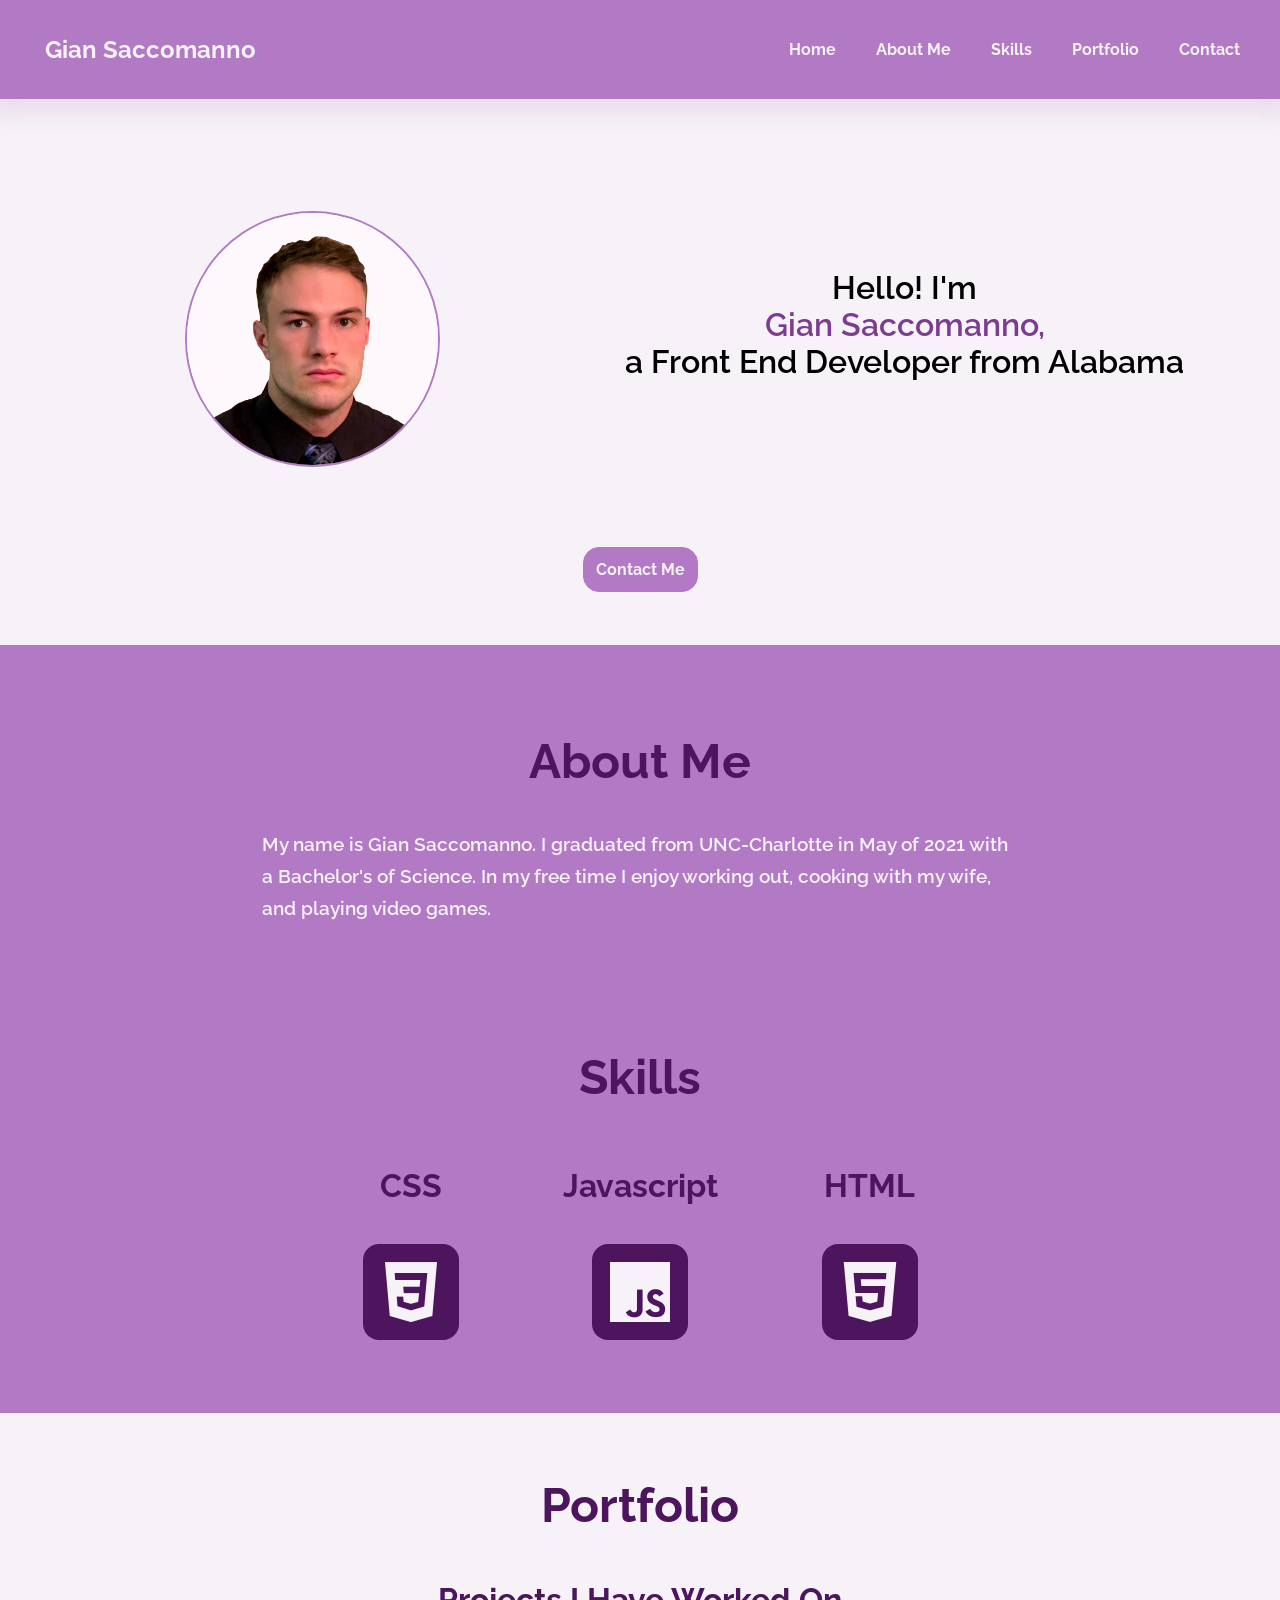
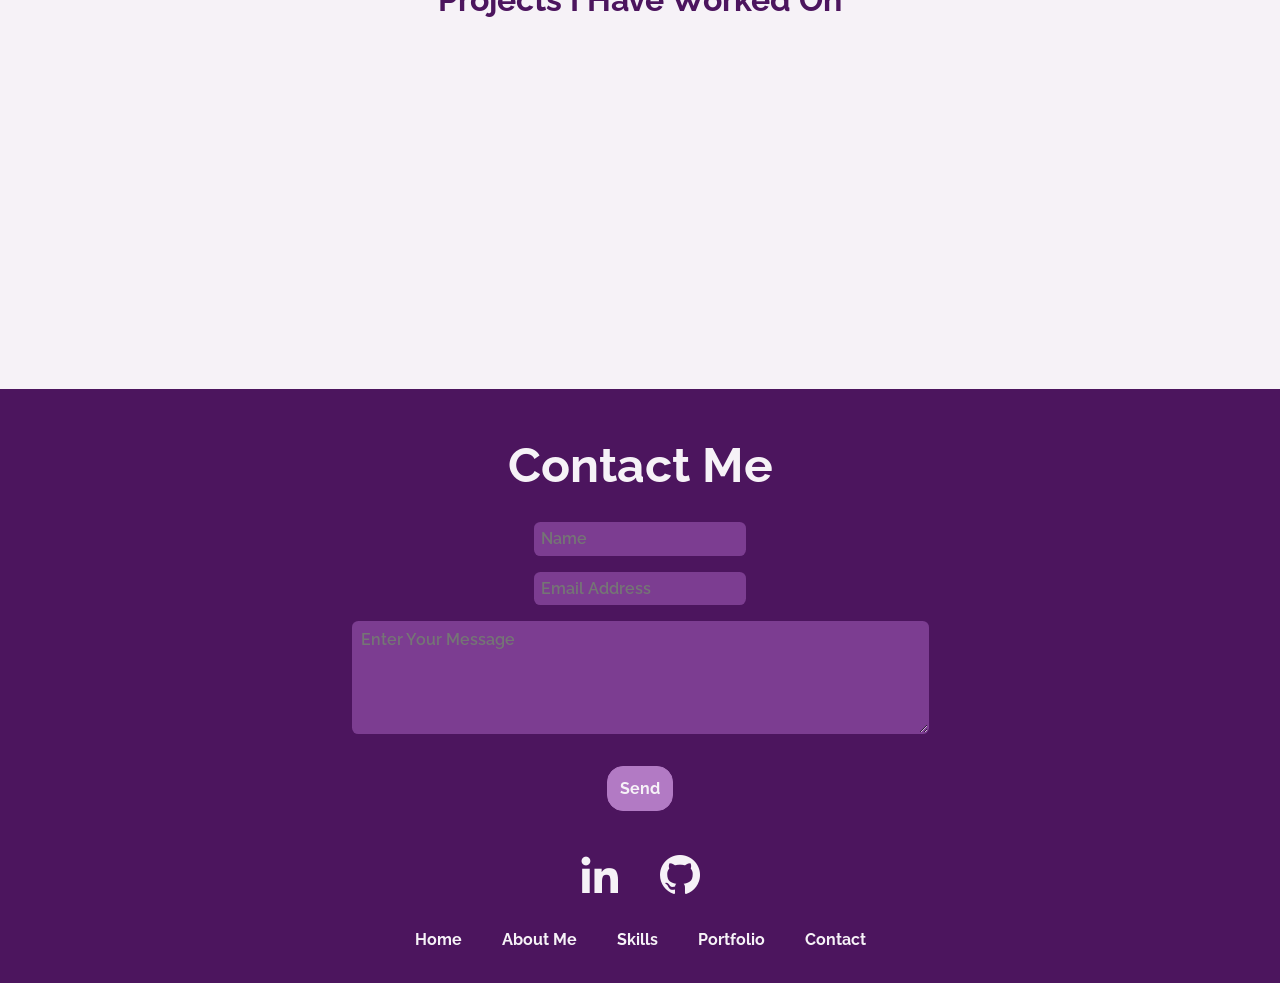
==== index.html @ a099f63d "No Folders Got files out of folders" ====
<!DOCTYPE html>
<html lang="en">
<head>
    <meta charset="UTF-8">
    <meta name="viewport" content="width=device-width, initial-scale=1.0">
    <link rel="stylesheet" href="style.css">
    <link href='https://unpkg.com/boxicons@2.1.4/css/boxicons.min.css' rel='stylesheet'>
    <title>Gian Saccomanno Portfolio</title>
</head>
<body>
    <!--Nav Bar-->
    <nav class="navbar">
        <div class="name">
            <h1><a href="https://www.linkedin.com/in/gian-saccomanno/" target="_blank">Gian Saccomanno</a></h1>
        </div>
        <ul>
            <li><a href="#main">Home</a></li>
            <li><a href="#about">About Me</a></li>
            <li><a href="#skills">Skills</a></li>
            <li><a href="#portfolio">Portfolio</a></li>
            <li><a href="#contact">Contact</a></li>
        </ul>
        <button id="hamburger" onclick="openMenu()"><i class='bx bx-menu'></i></i></button>
    </nav>
    <!--Main Section-->
    <section id="main" class="main">
        <div class="main">
            <img src="No Background.jpg"/>
        </div>
        <div class="about-me">
            <p class="about-me">Hello! I'm <span class="span">Gian Saccomanno, </span>a Front End Developer from Alabama</p>
        </div>
    </section>
    <!--Hire Button-->
    <div class="btn-div">
        <a href="#contact"><button class="btn">Contact Me</button></a>
    </div>
    <!--About Me-->
    <section id="about">
        <div id="about" class="description">
            <h2 class="about-header">About Me</h2>
            <p>My name is Gian Saccomanno. I graduated from UNC-Charlotte in May of 2021 with a Bachelor's of Science. In my free time I enjoy working out, cooking with my wife, and playing video games.</p>
        </div>
    </section>
    <!--Skills Section-->
    <div class="skill-header">
        <h1 id="skills">Skills</h1>
    </div>
    <section id="skills">
        <div class="lang" class="css">
            <h4>CSS</h4>
            <div class="icon"><i class='bx bxl-css3'></i></div>
        </div>    
        <div class="lang">
            <h4>Javascript</h4>
            <div class="icon"><i class='bx bxl-javascript' ></i></box-icon></div> 
        </div>
        <div class="lang">
            <h4>HTML</h4>
            <div class="icon"><i class='bx bxl-html5'></i></div>
        </div>
    </section>
    <!--Portfolio Section-->
    <section id="portfolio">
        <div class="port-header">
            <h1>Portfolio</h1>
        </div>
        <div class="projects">
            <h2>Projects I Have Worked On</h2>
        </div>
    </section>
    <!--Contact-->
    <section id="contact">
        <h1>Contact Me</h1>
        <form action="https://formspree.io/f/mbjnjwwp" method="post">
            <input type="text" name="name" placeholder="Name" required>
            <input type="email" name="email" placeholder="Email Address" required>
            <textarea rows="5" cols="60" name="text" placeholder="Enter Your Message" required></textarea>
            <button type="submit">Send</button>
        </form>
    </section>
    <!--Socials-->
    <section class="socials">
        <div class="socials-icon">
            <div class="icon"><a href="https://www.linkedin.com/in/gian-saccomanno/" target="_blank"><i class='bx bxl-linkedin'></i></a></div>
        </div>
        <div class="socials-icon">
            <div class="icon"><a href="https://github.com/GianMossimo" target="_blank"><i class='bx bxl-github'></i></a></div>
        </div>
    </section>
    <!--Footer-->
    <footer class="footer">
        <nav>
            <ul>
                <li><a href="#main">Home</a></li>
                <li><a href="#about">About Me</a></li>
                <li><a href="#skills">Skills</a></li>
                <li><a href="#portfolio">Portfolio</a></li>
                <li><a href="#contact">Contact</a></li>
            </ul>
        </nav>  
    </footer>
    <!--JS Section-->
    <script src="script.js"></script>
</body>
</html>
---- style.css ----
/* Font Family */
@import url('https://fonts.googleapis.com/css2?family=Raleway:ital,wght@0,100;0,200;0,300;0,400;0,500;0,600;0,700;0,800;0,900;1,100;1,200;1,300;1,400;1,500;1,600;1,700;1,800;1,900&display=swap');

/* Sizing and Behavior */
* {
    margin: 0;
    padding: 0;
    box-sizing: border-box;
    font-family: 'Raleway', Helvetica, Arial, sans-serif;
    font-size: 16px;
}

body {
    min-height: 100vh;
}

html {
    scroll-behavior: smooth;
}

/* Navigation Menu */
nav .name a {
    display: flex;
    font-size: 1.5rem;
    text-decoration: none;
    color: #F6F2F7;
    margin-left: 2rem;
    padding: 0.8rem;
}

nav {
    display: flex;
    z-index: 20;
    position: sticky;
    justify-content: space-between;
    align-items: center;
    background-color: #B27AC4;
    box-shadow: 0 5px 20px 10px rgba(170, 110, 165, 0.15);
}

nav li {
    list-style: none;
}

a,
nav .name a {
    list-style: none;
    text-decoration: none;
    color: #F6F2F7;
    font-weight: bold;
    transition: all ease-in 0.3s;
}

/* Hover Properties */
a:hover {
    color: #4C155E;
    font-size: 1.1rem;
}

nav .name a:hover {
    color: #4C155E;
    padding: 0.5rem;
    font-size: 1.7rem;
    cursor: pointer;
}

/* Button */
nav button {
    display: none;
    padding: 0.8rem;
    background-color: transparent;
    border: none;
    cursor: pointer;
    transition: all ease-in-out 0.3s;
}

nav button:hover {
    padding: 0.7rem;
}

nav button i {
    color: #F6F2F7;
    font-size: 3rem;
    transition: all ease-in-out 0.3s;
}

nav button i:hover {
    font-size: 3.2rem;
    color: #4C155E;
}

nav button i:active {
    color: #F6F2F7;
}

nav button #hamburger {
    display: flex;
    align-items: center;
    justify-content: center;
    padding: 0.5rem;
    color: #F6F2F7;
}

/* Positioning for Navigation */
nav ul {
    display: flex;
    flex-flow: row wrap;
    margin: 2rem;
    padding: 0.5rem;
    gap: 40px;
}

/* Main Section */
.main {
    z-index: 1;
    margin: 0 auto;
    display: flex;
    flex-flow: row wrap;
    background-color: #F6F2F7;
    height: 450px;
}

.main img {
    display: flex;
    height: 16rem;
    width: auto;
    margin-top: 7rem;
    border-radius: 50%;
    border: 2px solid #B27AC4;
    justify-content: center;
    align-content: center;
    background: none;
    transition: all ease-in 0.3s;
}

.main img:hover {
    transform: scale(1.1);
}

/* Self Description/Main Section */
.about-me {
    display: flex;
    justify-content: center;
    align-items: center;
    flex-flow: column wrap;
    margin-bottom: 0rem;
    margin-right: 3rem;
}

.span {
    color: #7C3D91;
    transition: all ease-in 0.3s;
}

.span:hover {
    color: #B27AC4;
    padding: 1rem;
}

.about-me span,
.about-me p {
    font-size: 2rem;
    font-weight: 600;
}

/* Hire Me Button Styling */
.btn-div {
    display: flex;
    flex-flow: row wrap;
    justify-content: center;
    align-content: center;
    background-color: #F6F2F7;
    margin-top: 0;
    height: 6rem;
}

.btn-div .btn {
    background-color: #B27AC4;
    color: #F6F2F7;
    padding: 0.75rem;
    margin-bottom: 3.5rem;
    border-radius: 1rem;
    border: 1px solid #B27AC4;
    font-weight: 700;
    transition: all ease-in 0.3s;
}

.btn:hover {
    background-color: #4C155E;
    color: #F6F2F7;
    padding: 1rem;
    border-radius: 1rem;
    border: 1px solid #B27AC4;
    font-weight: 800;
    cursor: pointer;
}

/* About Me */
#about {
    display: flex;
    flex-flow: column wrap;
    justify-content: center;
    align-content: center;
    align-items: center;
    padding: 0.2rem;
    height: 20rem;
    background-color: #B27AC4;
}

#about .description {
    line-height: 2rem;
}

.about-header {
    color: #4C155E;
    margin-top: 4.5rem;
    font-size: 3rem;
    padding: 1.2rem;
}

#about .description p {
    margin: 2rem 16rem;
    font-size: 1.2rem;
    color: #F6F2F7;
    font-weight: 600;
    transition: all ease-in-out 0.5s;
}

#about .description p:hover {
    margin: 0.9rem 15.2rem;
    font-size: 1.25rem;
}

/* Skills Section */
.skill-header {
    display: flex;
    flex-flow: row wrap;
    justify-content: center;
    background-color: #B27AC4;
    color: #4C155E;
}

.skill-header h1 {
    font-size: 3rem;
}

#skills {
    display: flex;
    height: 14rem;
    justify-content: center;
    align-items: center;
    gap: 2.5rem;
    background-color: #B27AC4;
}

.lang,
.icon {
    display: flex;
    flex-flow: column;
    justify-content: center;
    align-items: center;
    border-radius: 1rem;
    color: #F6F2F7;
}

.lang {
    padding: 1rem 2rem 4rem;
    margin-bottom: 3rem;
}

.lang h4 {
    font-size: 2rem;
    color: #4C155E;
}

.lang .icon {
    display: flex;
    height: 5rem;
    width: 5rem;
    padding: 3rem;
    justify-content: center;
    align-items: center;
    margin-top: 2.5rem;
    background-color: #4C155E;
    transition: all ease-in-out 0.3s;
}

.icon i {
    font-size: 5rem;
    transition: all ease-in-out 0.05s;
}

.icon i:hover,
.lang .icon:hover {
    font-size: 5.2rem;
    cursor: pointer;
    color: #B27AC4;
    padding: 3.5rem;
}

/* Porftolio Section */
#portfolio {
    height: 36rem;
    display: flex;
    flex-flow: column;
    align-items: center;
    background-color: #F6F2F7;
    color: #4C155E;
}

.port-header {
    margin-top: 4rem;
}

.port-header h1 {
    font-size: 3rem;
}

.projects h2 {
    font-size: 2rem;
}

.projects {
    margin-top: 3rem;
}

/* Contact Form */
#contact {
    height: 28.15rem;
    display: flex;
    flex-flow: column wrap;
    background-color: #4C155E;
    color: #F6F2F7;
}

#contact h1 {
    display: flex;
    align-items: center;
    justify-content: center;
    font-size: 3rem;
    margin-top: 3rem;
    margin-bottom: 1.8rem;
}

#contact form {
    display: flex;
    flex-flow: column wrap;
    align-items: center;
    justify-content: center;
    gap: 1rem;
}

#contact form input {
    background-color: #7C3D91;
    color: #F6F2F7;
    font-weight: 600;
    border-radius: 0.4rem;
    border: solid 1px transparent;
    padding: 0.4rem;
    transition: all ease-in 0.3s;    
}

#contact form input:hover {
    background-color: #4C155E;
    color: #F6F2F7;
    padding: 0.5rem;
    border-radius: 1rem;
    border: 1px solid #4C155E;
    font-weight: 800;
    cursor: pointer;
    border-bottom: solid 2px #B27AC4;
}

#contact form input:focus-within {
    outline: none;
    border-bottom: solid 2px #B27AC4;
}

#contact form textarea {
    background-color: #7C3D91;
    color: #F6F2F7;
    font-weight: 600;
    border-radius: 0.4rem;
    border: solid 1px transparent;
    padding: 0.5rem;
    transition: all ease-in 0.3s;
}

#contact form textarea:hover {
    background-color: #4C155E;
    color: #F6F2F7;
    padding: 0.5rem;
    border-radius: 1rem;
    border: 1px solid #4C155E;
    font-weight: 800;
    cursor: pointer;
    border-bottom: solid 2px #B27AC4;
}

#contact form textarea:focus-within {
    outline: none;
    border-bottom: solid 2px #B27AC4;
    background-color: #4C155E;
}

#contact form button {
    background-color: #B27AC4;
    color: #F6F2F7;
    padding: 0.75rem;
    margin-top: 1rem;
    border-radius: 1rem;
    border: 1px solid #B27AC4;
    font-weight: 700;
    transition: all ease-in 0.3s;    
}

#contact form button:hover {
    background-color: #4C155E;
    color: #B27AC4;
    padding: 1rem;
    border-radius: 1rem;
    border: 1px solid #4C155E;
    font-weight: 800;
    cursor: pointer;    
}

/* Socials */
.socials {
    display: flex;
    justify-content: center;
    align-items: start;
    height: 5rem;
    gap: 2rem;
    background-color: #4C155E;
}

.socials-icon i {
    margin-top: 0.7rem;
    font-size: 3rem;
    transition: all ease-in-out 0.3s;
}

.socials-icon i:hover {
    font-size: 3.4rem;
    cursor: pointer;
    color: #B27AC4;
    padding: 0.05rem;
}

/* Footer */
.footer nav {
    justify-content: center;
    background-color: #4C155E;
    box-shadow: none;
    height: 4rem;
}

.footer nav ul {
    margin-bottom: 3.5rem;
}

.footer nav a:hover {
    color: #B27AC4;
}

/* Responsive Styles */

/* iPad Air 820x1180 */
@media only screen and (max-width: 850px) {

    /* JS Menu Button */

    nav .name a {
        font-size: 1.2rem;
    }   

    nav ul {
        display: none;
        margin-right: 0;
        padding: 0rem;
        gap: 30px;
    }

    nav.open h1 {
        display: none;
    }

    nav.open ul {
        display: flex;
    }

    nav button#hamburger {
        display: flex;
    }

    .main {
        flex-flow: column;
        align-items: center;
        justify-content: center;
        height: 550px;
    }

    .main img {
        margin-bottom: 1rem;
    }

    .about-me {
        margin: 0 auto;
    }

    .about-me p {
        font-size: 2rem;
        margin-top: 2rem;
        margin-bottom: 10rem;
    }  
    
    .about-me span {
        font-size: 2rem;
    }

    .span:hover {
        padding: 0.5rem;
    }

    .btn-div {
        height: 2rem;
    }
    
    .btn-div .btn {
        margin-bottom: 5.5rem;
    } 

    #about {
        flex-flow: column;
        padding: 0rem;
        height: 15rem;
    }
    
    .about-header {
        margin-top: 4.5rem;
        font-size: 2.5rem;
        padding: 1rem;
    }
    
    #about .description p {
        margin: 1rem 6rem;
    }
    
    #about .description p:hover {
        margin: 0.9rem 5.5rem;
        font-size: 1.25rem;
    }
    
    .skill-header {
        font-size: 2.5rem;
    }
    
    #skills {
        height: 13rem;
        gap: 2rem;
    }
    
}

/* iPad Pro */
@media only screen and (max-width: 1125px) and (min-width: 851px) {

    /* JS Menu Button */

    nav .name a {
        font-size: 1.2rem;
    }   

    nav ul {
        display: none;
        margin-right: 0;
        padding: 0rem;
        gap: 30px;
    }

    nav.open h1 {
        display: none;
    }

    nav.open ul {
        display: flex;
    }

    nav button#hamburger {
        display: flex;
    }

    .main {
        flex-flow: row;
        align-items: center;
        justify-content: center;
        height: 400px;
    }

    .main img {
        margin-bottom: 10rem;
    }

    .about-me {
        margin: 0 auto;
    }

    .about-me p {
        margin-top: 2rem;
        margin-bottom: 6rem;
    }  

    .btn-div {
        height: 2rem;
    }
    
    .btn-div .btn {
        margin-top: 2rem;
        margin-bottom: 6rem;
    } 

    #about {
        flex-flow: column;
        padding: 0rem;
        height: 15rem;
    }
    
    .about-header {
        margin-top: 4.5rem;
        font-size: 2.5rem;
        padding: 1rem;
    }
    
    #about .description p {
        margin: 1rem 6rem;
    }
    
    #about .description p:hover {
        margin: 0.9rem 5.5rem;
        font-size: 1.25rem;
    }
    
}

/* Miscellaneous */
@media only screen and (max-width: 750px) {

    /* JS Menu Button */

    nav .name a {
        display: none;
    }   

    nav {
        display: flex;
        flex-flow: column-reverse;
    }

    nav.open h1 {
        display: none;
    }

    nav.open ul {
        display: flex;
        flex-flow: column-reverse;
        padding: 1rem;
    }

    nav button#hamburger {
        display: flex;
        font-size: 2rem;
    }

    nav ul {
        margin: 0;
        padding: 0.4rem;
        gap: 5px;
    }

    nav ul li {
        font-size: 2px;
    }

    .skill-header {
        padding: 2rem;
    }

}

/* iPhone 14 Pro Max */
@media only screen and (max-width: 550px) and (min-width: 360px) {

    /* JS Menu Button */

    nav .name a {
        display: none;
    }   

    nav {
        display: flex;
        flex-flow: column-reverse;
    }

    nav.open h1 {
        display: none;
    }

    nav.open ul {
        display: flex;
        flex-flow: column-reverse;
        padding: 1rem;
    }

    nav button#hamburger {
        display: flex;
        font-size: 2rem;
    }

    nav ul {
        margin: 0;
        padding: 0.4rem;
        gap: 5px;
    }

    nav ul li {
        font-size: 2px;
    }

    .main {
        flex-flow: column;
        align-items: center;
        justify-content: center;
        height: 400px;
    }

    .main img {
        height: 10rem;
        margin-top: 6rem;
        margin-bottom: 0.6rem;
    }

    .about-me {
        margin: 0 auto;
    }

    .about-me p {
        font-size: 1rem;
        margin-top: 2rem;
        margin-bottom: 8rem;
    }  
    
    .about-me span {
        font-size: 1rem;
    }

    .span:hover {
        padding: 0.5rem;
    }

    .btn-div {
        height: 2rem;
    }
    
    .btn-div .btn {
        margin-bottom: 5.5rem;
    } 

    #about {
        flex-flow: column;
        padding: 0rem;
        height: 23rem;
    }
    
    .about-header {
        font-size: 2rem;
        padding: 1rem;
    }
    
    #about .description p {
        font-size: 1rem;
        margin: 1rem 2rem;
    }
    
    #about .description p:hover {
        font-size: 1.05rem;
        margin: 0.9rem 1.8rem;
    }
    
    .skill-header {
        flex-flow: column;
        height: 14rem;
    }

    .skill-header h1 {
        font-size: 2rem;
    }
    
    #skills {
        display: flex;
        flex-flow: column;
        height: 43rem;
        gap: 0rem;
    }

    .lang h4 {
        font-size: 1.8rem;
    }
    
    .lang {
        padding: 0.8rem 1.5rem 2rem;
        margin-bottom: 1rem;
    }

    .port-header h1 {
        font-size: 2rem;
    }
    
    .projects h2 {
        font-size: 1.8rem;
    }

    #contact form textarea {
        padding: 0.5rem;
        width: 90%;
    }
    
}

/* iPhone SE */
@media only screen and (max-width: 400px) and (min-width: 300px) {

    /* JS Menu Button */

    nav .name a {
        display: none;
    }    

    nav {
        display: flex;
        flex-flow: column-reverse;
    }

    nav.open h1 {
        display: none;
    }

    nav.open ul {
        display: flex;
        flex-flow: column-reverse;
        padding: 1rem;
    }

    nav button#hamburger {
        display: flex;
        font-size: 2rem;
    }

    nav ul {
        margin: 0;
        padding: 0.4rem;
        gap: 5px;
    }

    nav ul li {
        font-size: 2px;
    }

}
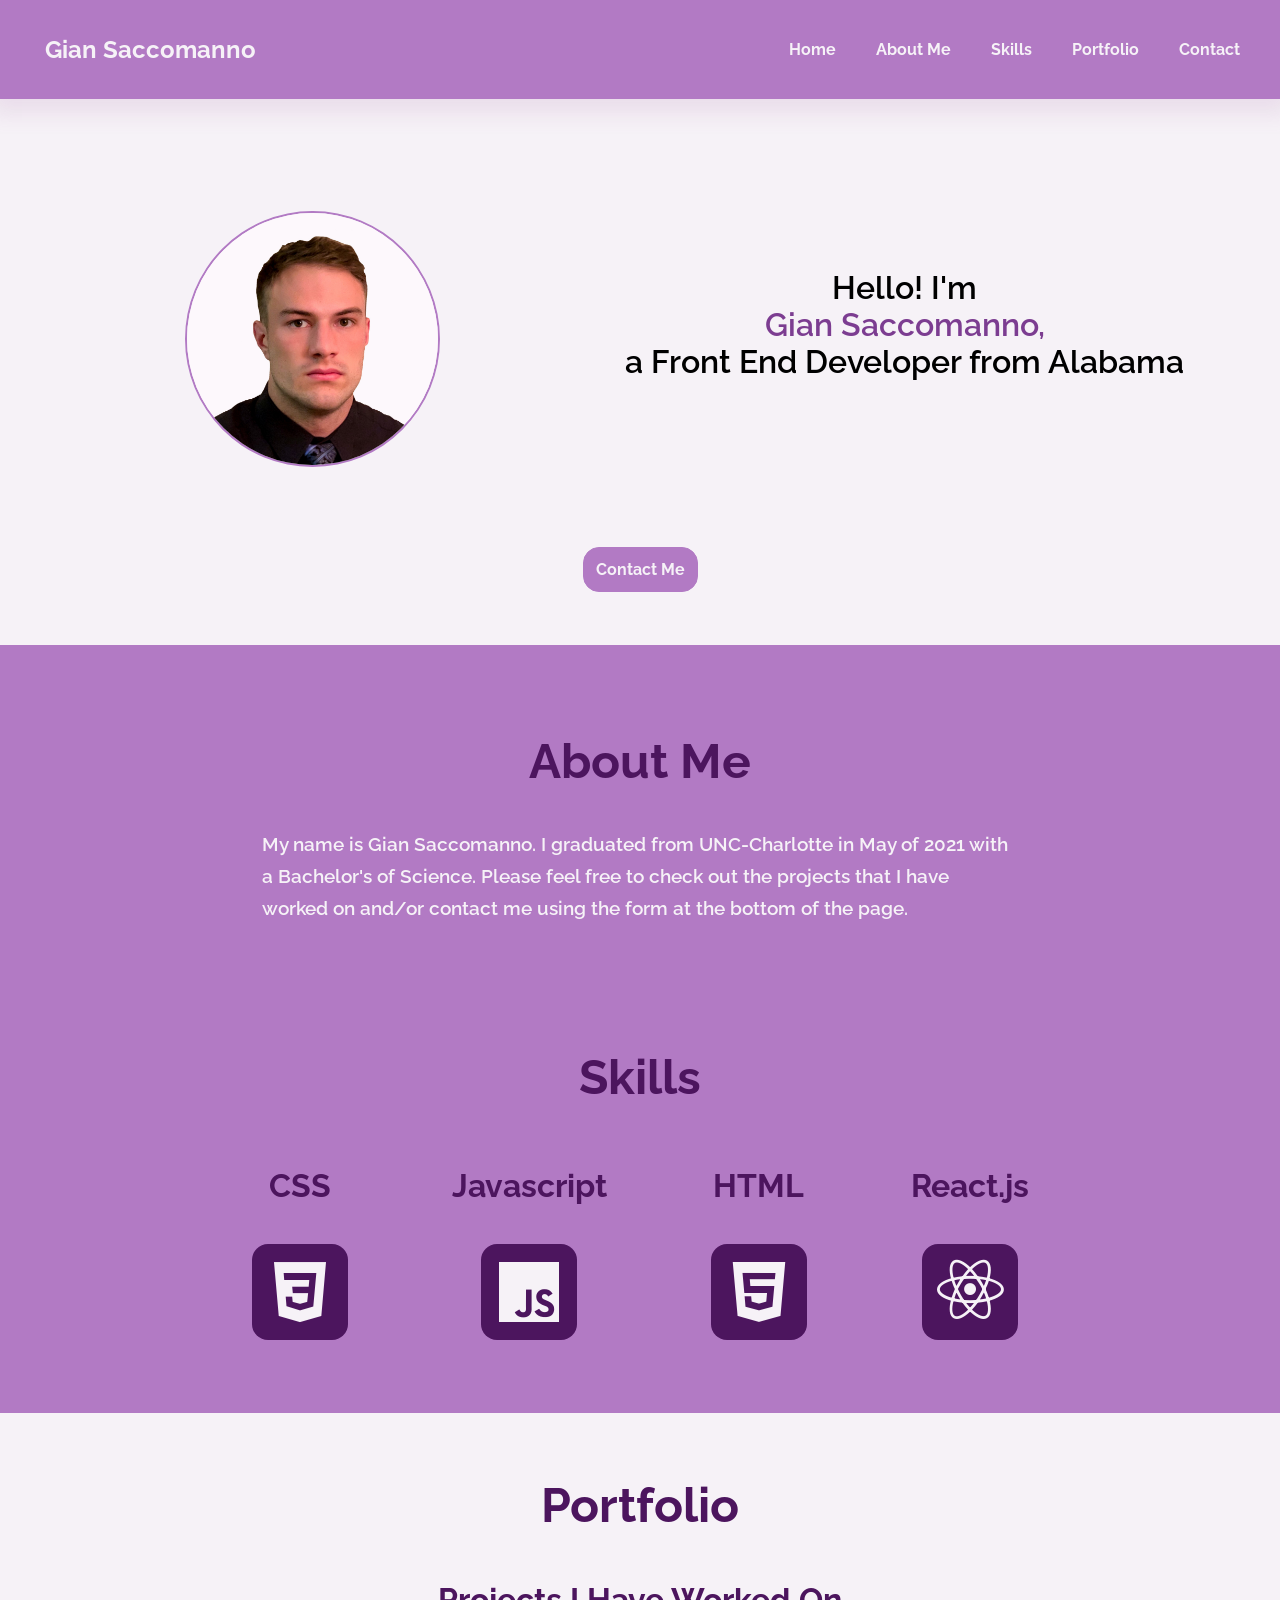
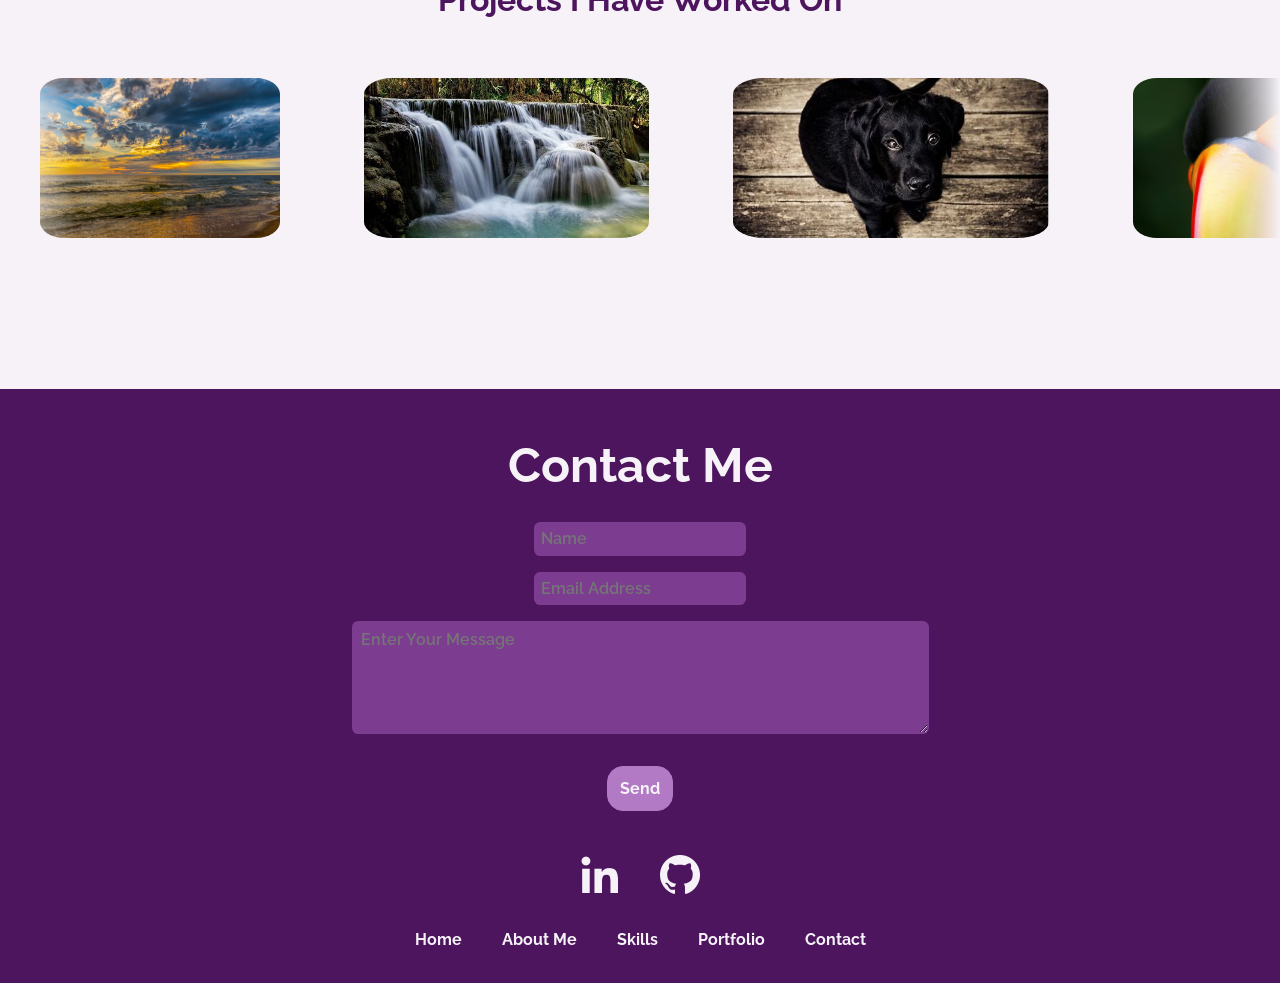
==== commit 8c046697: "Carousel Animation CSS carousel animation" ====
--- a/index.html
+++ b/index.html
@@ -39,7 +39,7 @@
     <section id="about">
         <div id="about" class="description">
             <h2 class="about-header">About Me</h2>
-            <p>My name is Gian Saccomanno. I graduated from UNC-Charlotte in May of 2021 with a Bachelor's of Science. In my free time I enjoy working out, cooking with my wife, and playing video games.</p>
+            <p>My name is Gian Saccomanno. I graduated from UNC-Charlotte in May of 2021 with a Bachelor's of Science. Please feel free to check out the projects that I have worked on and/or contact me using the form at the bottom of the page.</p>
         </div>
     </section>
     <!--Skills Section-->
@@ -59,6 +59,10 @@
             <h4>HTML</h4>
             <div class="icon"><i class='bx bxl-html5'></i></div>
         </div>
+        <div class="lang">
+            <h4>React.js</h4>
+            <div class="icon"><i class='bx bxl-react'></i></div>
+        </div>
     </section>
     <!--Portfolio Section-->
     <section id="portfolio">
@@ -67,6 +71,20 @@
         </div>
         <div class="projects">
             <h2>Projects I Have Worked On</h2>
+        </div>
+        <div class="carousel">
+            <div class="slide">
+                <img src="stock-img-1.jpg" />
+                <img src="stock-img-2.jpg" />
+                <img src="stock-img-3.jpg" />
+                <img src="stock-img-4.jpg" />
+            </div>
+            <div class="slide">
+                <img src="stock-img-1.jpg" />
+                <img src="stock-img-2.jpg" />
+                <img src="stock-img-3.jpg" />
+                <img src="stock-img-4.jpg" />
+            </div>
         </div>
     </section>
     <!--Contact-->
--- a/style.css
+++ b/style.css
@@ -54,13 +54,10 @@
 /* Hover Properties */
 a:hover {
     color: #4C155E;
-    font-size: 1.1rem;
 }
 
 nav .name a:hover {
     color: #4C155E;
-    padding: 0.5rem;
-    font-size: 1.7rem;
     cursor: pointer;
 }
 
@@ -226,11 +223,6 @@
     transition: all ease-in-out 0.5s;
 }
 
-#about .description p:hover {
-    margin: 0.9rem 15.2rem;
-    font-size: 1.25rem;
-}
-
 /* Skills Section */
 .skill-header {
     display: flex;
@@ -322,6 +314,59 @@
 
 .projects {
     margin-top: 3rem;
+}
+
+/* Image Carousel Portfolio */
+@keyframes slide {
+    from {
+        transform: translateX(0);
+    } to {
+        transform: translateX(-100%);
+    }
+}
+
+.carousel {
+    overflow: hidden;
+    width: 100%;
+    margin: 0;
+    padding: 60px 0;
+    white-space: nowrap;
+    position: relative;
+}
+
+.carousel::before,
+.carousel::after {
+    position: absolute;
+    top: 0;
+    width: 75px;
+    height: 100%;
+    content: '';
+    z-index: 2;
+}
+
+.carousel::before {
+    left: 0;
+    background: linear-gradient(to left, rgba(255, 255, 255, 0), #F6F2F7);
+}
+
+.carousel::after {
+    right: 0;
+    background: linear-gradient(to right, rgba(255, 255, 255, 0), #F6F2F7);
+}
+
+.carousel:hover .slide {
+    animation-play-state: paused;
+}
+
+.slide {
+    display: inline-block;
+    animation: 20s slide infinite linear;
+}
+
+.slide img {
+    height: 10rem;
+    margin: 0 40px;
+    border-radius: 10%;
 }
 
 /* Contact Form */
@@ -437,14 +482,14 @@
 .socials-icon i {
     margin-top: 0.7rem;
     font-size: 3rem;
-    transition: all ease-in-out 0.3s;
+    transition: all ease-in-out 0.25s;
 }
 
 .socials-icon i:hover {
     font-size: 3.4rem;
     cursor: pointer;
     color: #B27AC4;
-    padding: 0.05rem;
+    padding: 0rem;
 }
 
 /* Footer */
@@ -730,7 +775,7 @@
         flex-flow: column;
         align-items: center;
         justify-content: center;
-        height: 400px;
+        height: 500px;
     }
 
     .main img {
@@ -768,7 +813,7 @@
     #about {
         flex-flow: column;
         padding: 0rem;
-        height: 23rem;
+        height: 26rem;
     }
     
     .about-header {
@@ -798,7 +843,7 @@
     #skills {
         display: flex;
         flex-flow: column;
-        height: 43rem;
+        height: 58rem;
         gap: 0rem;
     }
 
@@ -827,7 +872,7 @@
 }
 
 /* iPhone SE */
-@media only screen and (max-width: 400px) and (min-width: 300px) {
+@media only screen and (max-width: 400px) and (min-width: 200px) {
 
     /* JS Menu Button */
 
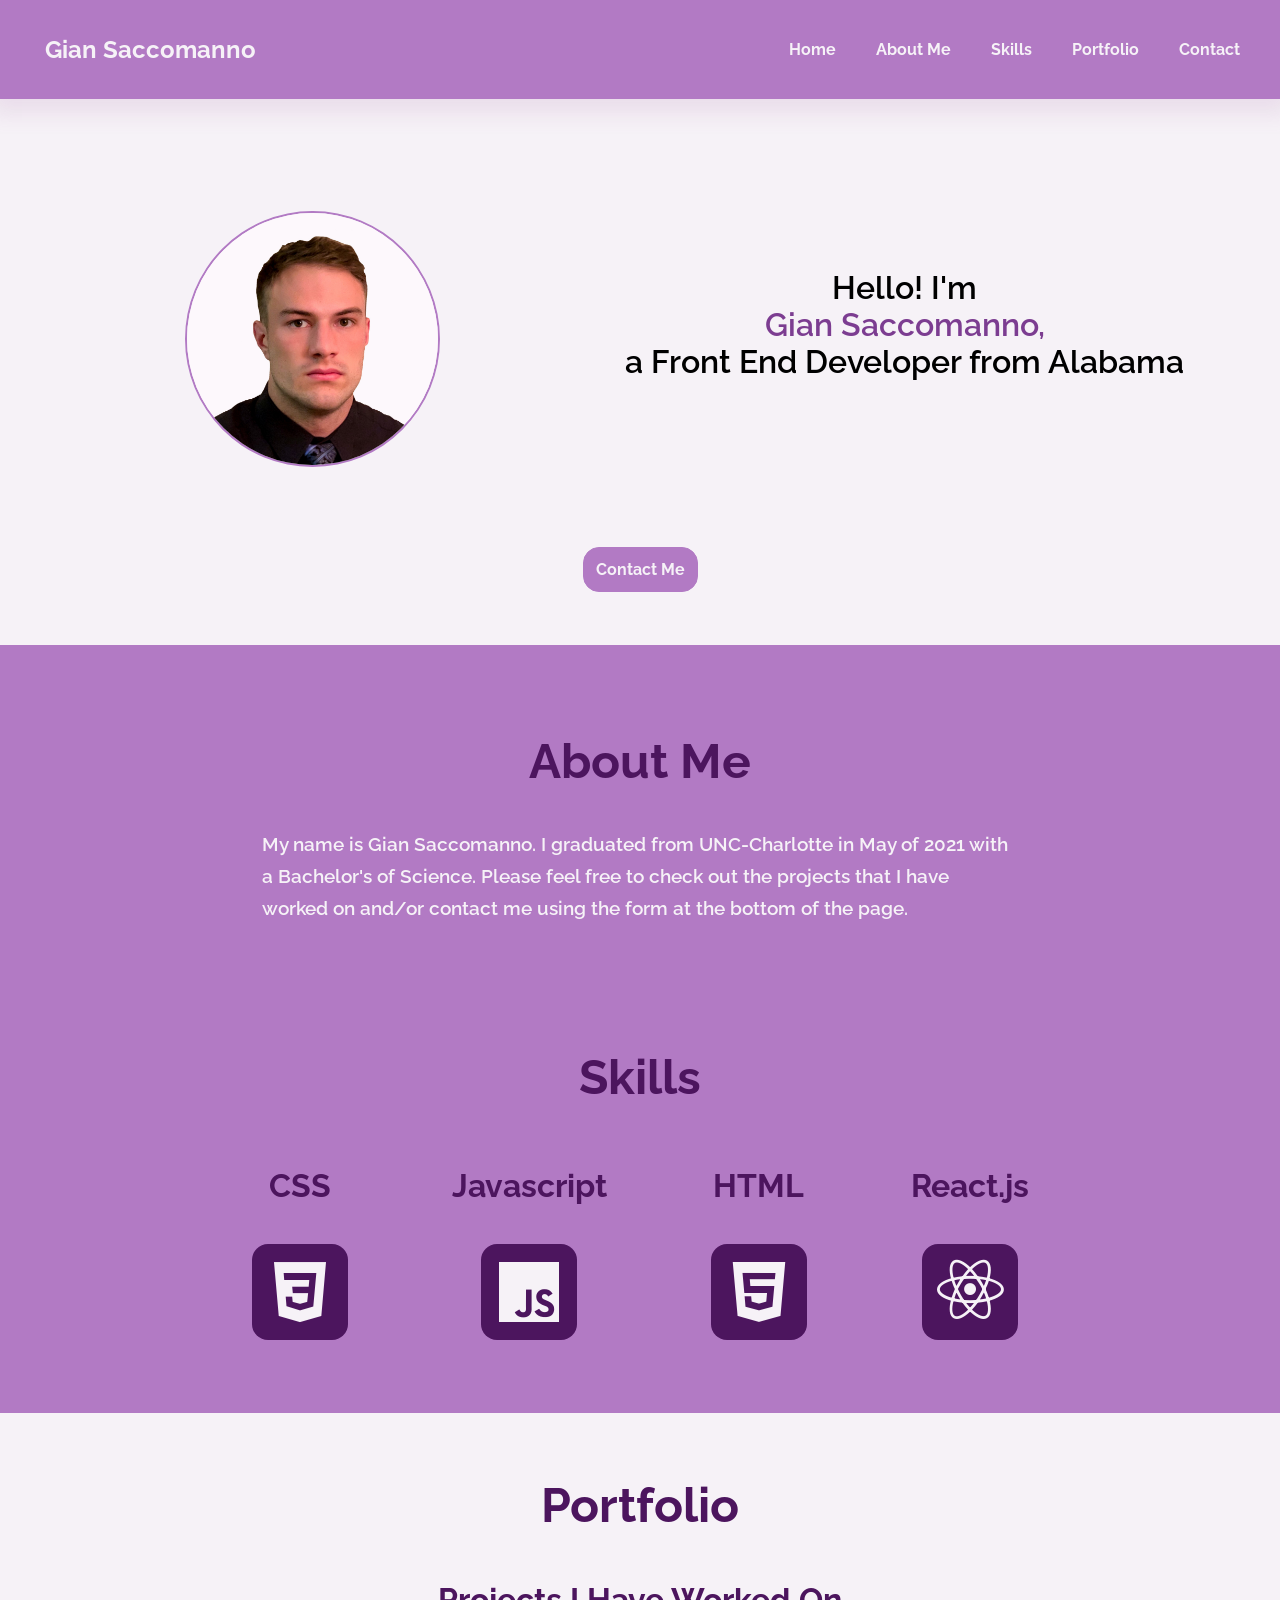
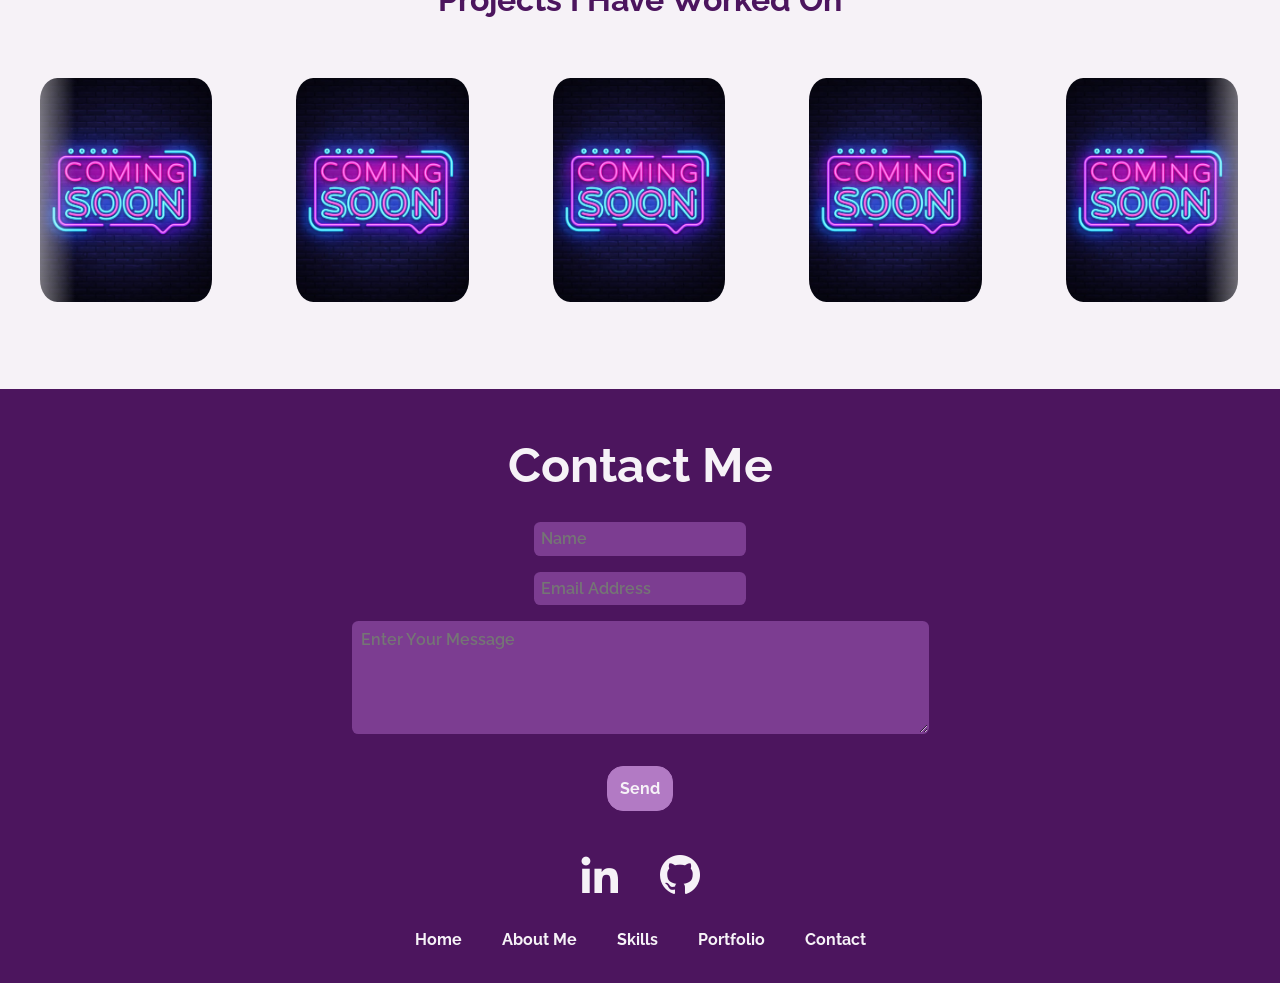
==== commit a44fdbc8: "iPad Format Changed formatting" ====
--- a/index.html
+++ b/index.html
@@ -74,16 +74,16 @@
         </div>
         <div class="carousel">
             <div class="slide">
-                <img src="stock-img-1.jpg" />
-                <img src="stock-img-2.jpg" />
-                <img src="stock-img-3.jpg" />
-                <img src="stock-img-4.jpg" />
+                <img src="coming-soon.jpg" />
+                <img src="coming-soon.jpg" />
+                <img src="coming-soon.jpg" />
+                <img src="coming-soon.jpg" />
             </div>
             <div class="slide">
-                <img src="stock-img-1.jpg" />
-                <img src="stock-img-2.jpg" />
-                <img src="stock-img-3.jpg" />
-                <img src="stock-img-4.jpg" />
+                <img src="coming-soon.jpg" />
+                <img src="coming-soon.jpg" />
+                <img src="coming-soon.jpg" />
+                <img src="coming-soon.jpg" />
             </div>
         </div>
     </section>
--- a/style.css
+++ b/style.css
@@ -364,7 +364,7 @@
 }
 
 .slide img {
-    height: 10rem;
+    height: 14rem;
     margin: 0 40px;
     border-radius: 10%;
 }
@@ -578,7 +578,7 @@
     #about {
         flex-flow: column;
         padding: 0rem;
-        height: 15rem;
+        height: 18rem;
     }
     
     .about-header {
@@ -601,8 +601,8 @@
     }
     
     #skills {
-        height: 13rem;
-        gap: 2rem;
+        height: 15rem;
+        gap: 0.5rem;
     }
     
 }
@@ -813,7 +813,7 @@
     #about {
         flex-flow: column;
         padding: 0rem;
-        height: 26rem;
+        height: 40rem;
     }
     
     .about-header {
@@ -826,14 +826,9 @@
         margin: 1rem 2rem;
     }
     
-    #about .description p:hover {
-        font-size: 1.05rem;
-        margin: 0.9rem 1.8rem;
-    }
-    
     .skill-header {
         flex-flow: column;
-        height: 14rem;
+        height: 10rem;
     }
 
     .skill-header h1 {
